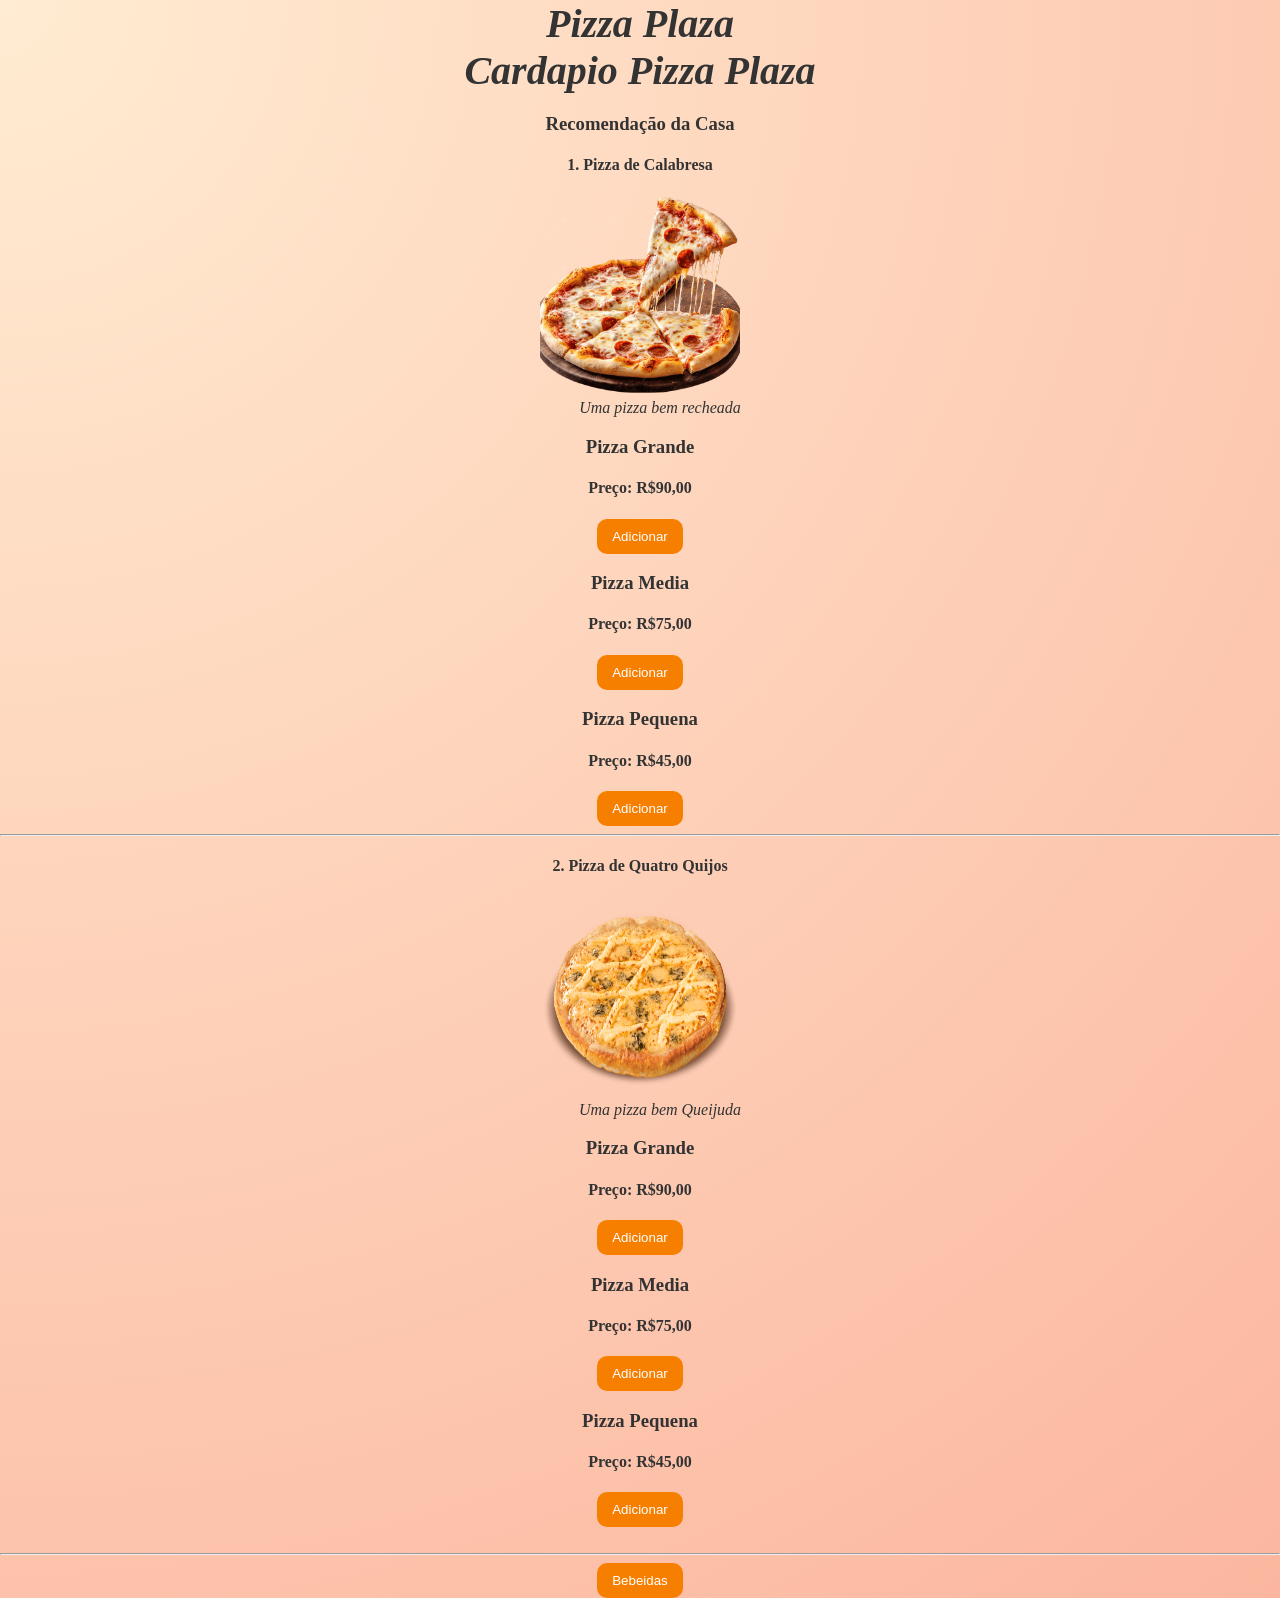
==== inde..html @ c7a6157d "cardapio-de-restaurante: add novas tags e Css cardapio-de-restaurante: add novas tags e Css" ====
<!DOCTYPE html>
<html lang="pt-br">

<head>
    <meta charset="UTF-8">
    <meta name="viewport" content="width=device-width, initial-scale=1.0">
    <title>Cadapio Pizza Plaza </title>
    <link rel="stylesheet" href="style.css">

</head>

<body>


<h1><i>Pizza Plaza</i></h1>

    <h1><i>Cardapio Pizza Plaza</i></h1>

    <h3>Recomendação da Casa</h3>


    <h4>1. Pizza de Calabresa</h4>
    <img src="pngtree-yummy-stretchy-cheese-pepperoni-pizza-png-image_19960043.png" alt="pizza de Calabresa"
        style="width:200px;height:200px;">

    <dd><i>Uma pizza bem recheada</i></dd>
    <h3>Pizza Grande</h3>
    <h4>Preço: R$90,00</h4>
    <button>Adicionar</button>
    <br>


    <h3>Pizza Media</h3>
    <h4>Preço: R$75,00</h4>
    <button>Adicionar</button>
    <br>


    <h3>Pizza Pequena</h3>
    <h4>Preço: R$45,00</h4>
    <button>Adicionar</button><br>

    <hr>

    <h4>2. Pizza de Quatro Quijos</h4>
    <img src="quatro-queijos.png" alt="pizza quatro queijos" style="width: 200px;height: 200px; ">


    <dd><i>Uma pizza bem Queijuda</i></dd>
    <h3>Pizza Grande</h3>
    <h4>Preço: R$90,00</h4>
    <button>Adicionar</button>
    <br>


    <h3>Pizza Media</h3>
    <h4>Preço: R$75,00</h4>
    <button>Adicionar</button>
    <br>


    <h3>Pizza Pequena</h3>
    <h4>Preço: R$45,00</h4>
    <button>Adicionar</button><br><br>

    <hr>

    <a href="bebidas.html"> <button> Bebeidas </button> </a>



</body>

</html>
---- style.css ----
body {
    font-family: 'Trebuchet MS', 'Lucida Sans Unicode', 'Lucida Grande', 'Lucida Sans', inherit, sans-serif;
    background: radial-gradient(circle at top left, #ffecd2, #fcb69f);
    color: #333;
    margin: 0;
    padding: 0;
    text-align: center;
}

/* Cabeçalho */
header {
    background-color: #d62828;
    color: #fff;
    padding: 20px 0;
    border-bottom: 5px solid #f77f00;
}

h1 {
    margin: 0;
    font-size: 2.5em;
}

/* Seções */
section {
    padding: 42px;
}

.recomendacao h2 {
    color: #d62828;
    margin-bottom: 20px;
}

/* Cartões de pizza */
.pizza-card {
    background-color: #fff8f0;
    border-radius: 15px;
    box-shadow: 0 4px 8px rgba(0, 0, 0, 0.2);
    margin: 20px auto;
    padding: 20px;
    width: 80%;
    max-width: 600px;
    transition: transform 0.3s ease;
}

.pizza-card:hover {
    transform: scale(1.02);
}

.pizza-card img {
    width: 200px;
    height: 200px;
    border-radius: 10px;
    margin-bottom: 10px;
}

.tamanhos {
    display: flex;
    justify-content: space-around;
    flex-wrap: wrap;
    margin-top: 15px;
}

.tamanhos div {
    background: #ffe8d6;
    border-radius: 10px;
    padding: 10px 20px;
    margin: 10px;
    width: 160px;
}

button {
    background-color: #f77f00;
    border: none;
    color: #fff;
    padding: 10px 15px;
    border-radius: 10px;
    cursor: pointer;
    transition: background 0.3s;
}

button:hover {
    background-color: #d62828;
}

/* Rodapé */
footer {
    margin-top: 30px;
    padding: 20px;
    background-color: #fcbf49;
}

.botao-bebidas {
    font-size: 1.1em;
    background-color: #d62828;
}

.botao-bebidas:hover {
    background-color: #f77f00;
}
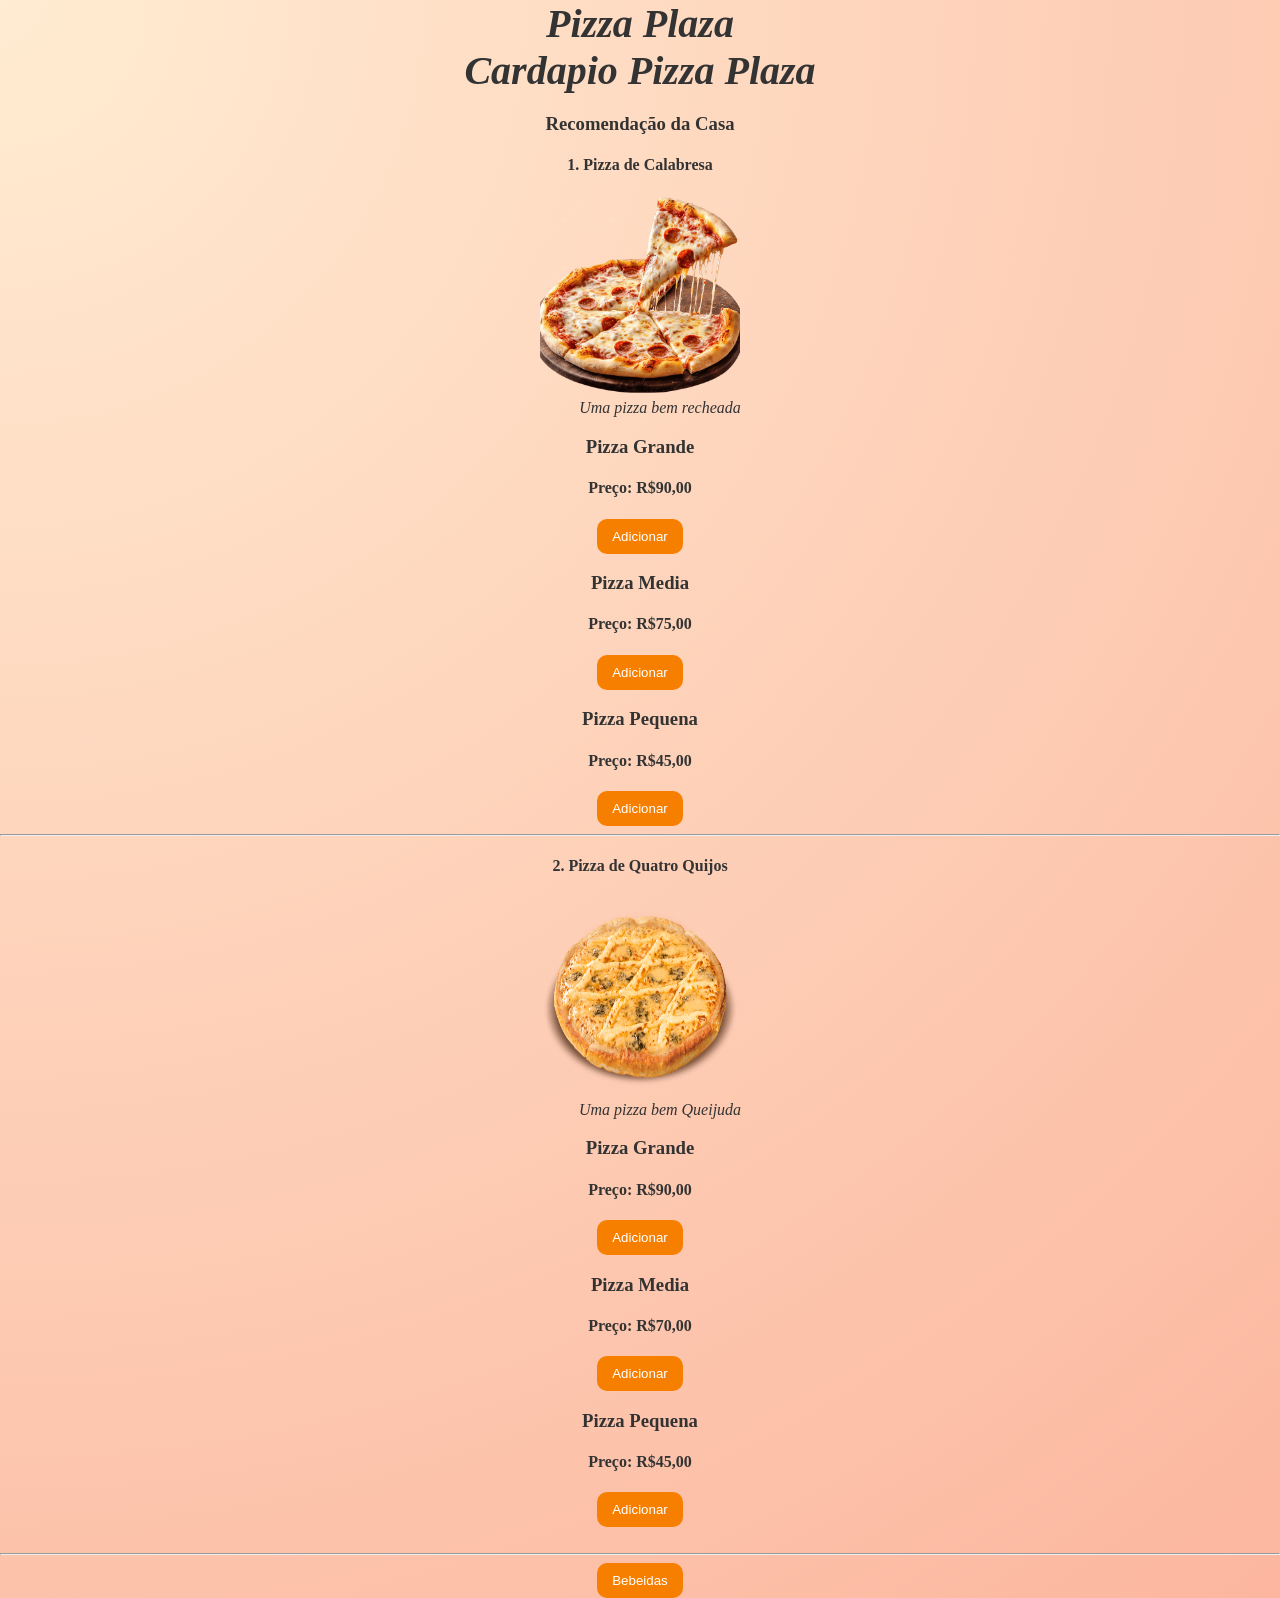
==== commit a0250230: "Novo preço inde..html" ====
--- a/inde..html
+++ b/inde..html
@@ -4,18 +4,16 @@
 <head>
     <meta charset="UTF-8">
     <meta name="viewport" content="width=device-width, initial-scale=1.0">
-    <title>Cadapio Pizza Plaza </title>
+    <title>Cardapio Pizza Plaza </title>
     <link rel="stylesheet" href="style.css">
 
 </head>
 
 <body>
 
-
 <h1><i>Pizza Plaza</i></h1>
 
     <h1><i>Cardapio Pizza Plaza</i></h1>
-
     <h3>Recomendação da Casa</h3>
 
 
@@ -35,7 +33,6 @@
     <button>Adicionar</button>
     <br>
 
-
     <h3>Pizza Pequena</h3>
     <h4>Preço: R$45,00</h4>
     <button>Adicionar</button><br>
@@ -54,7 +51,7 @@
 
 
     <h3>Pizza Media</h3>
-    <h4>Preço: R$75,00</h4>
+    <h4>Preço: R$70,00</h4>
     <button>Adicionar</button>
     <br>
 
@@ -64,10 +61,7 @@
     <button>Adicionar</button><br><br>
 
     <hr>
-
     <a href="bebidas.html"> <button> Bebeidas </button> </a>
-
-
 
 </body>
 
